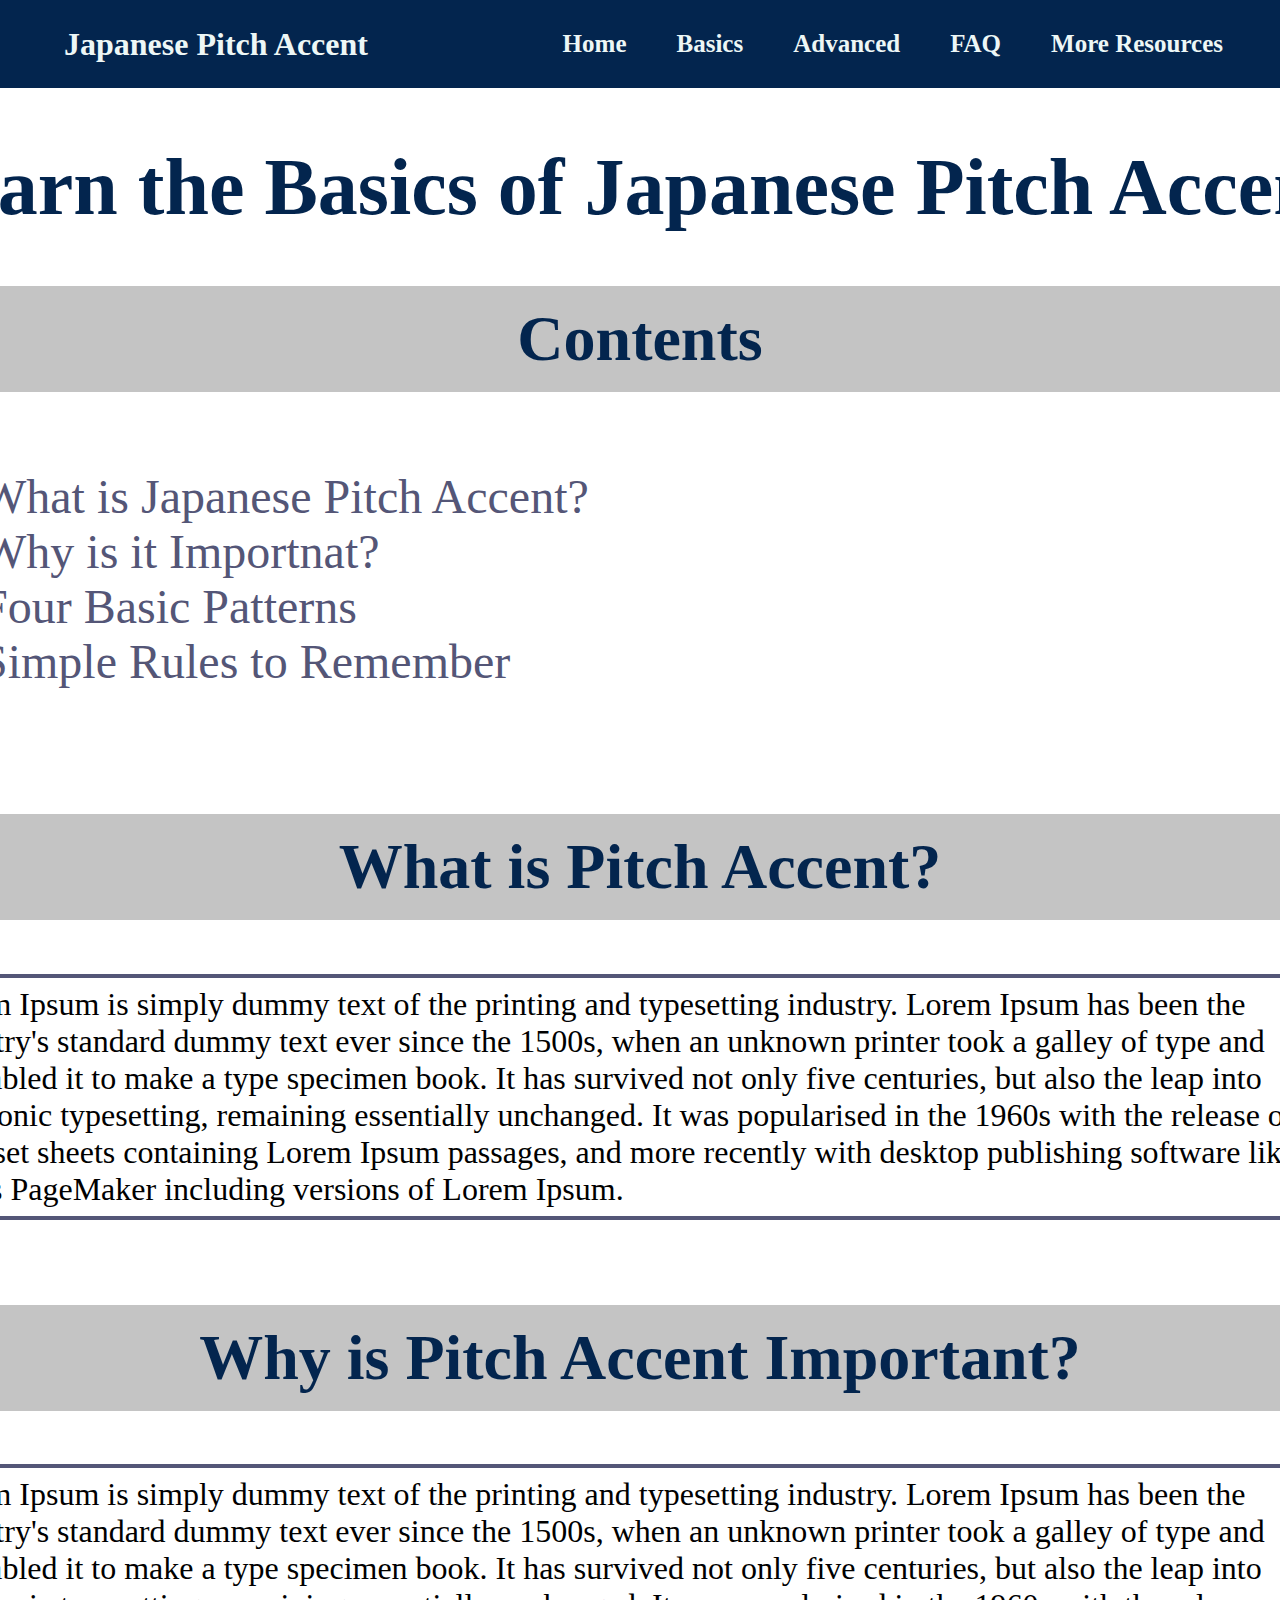
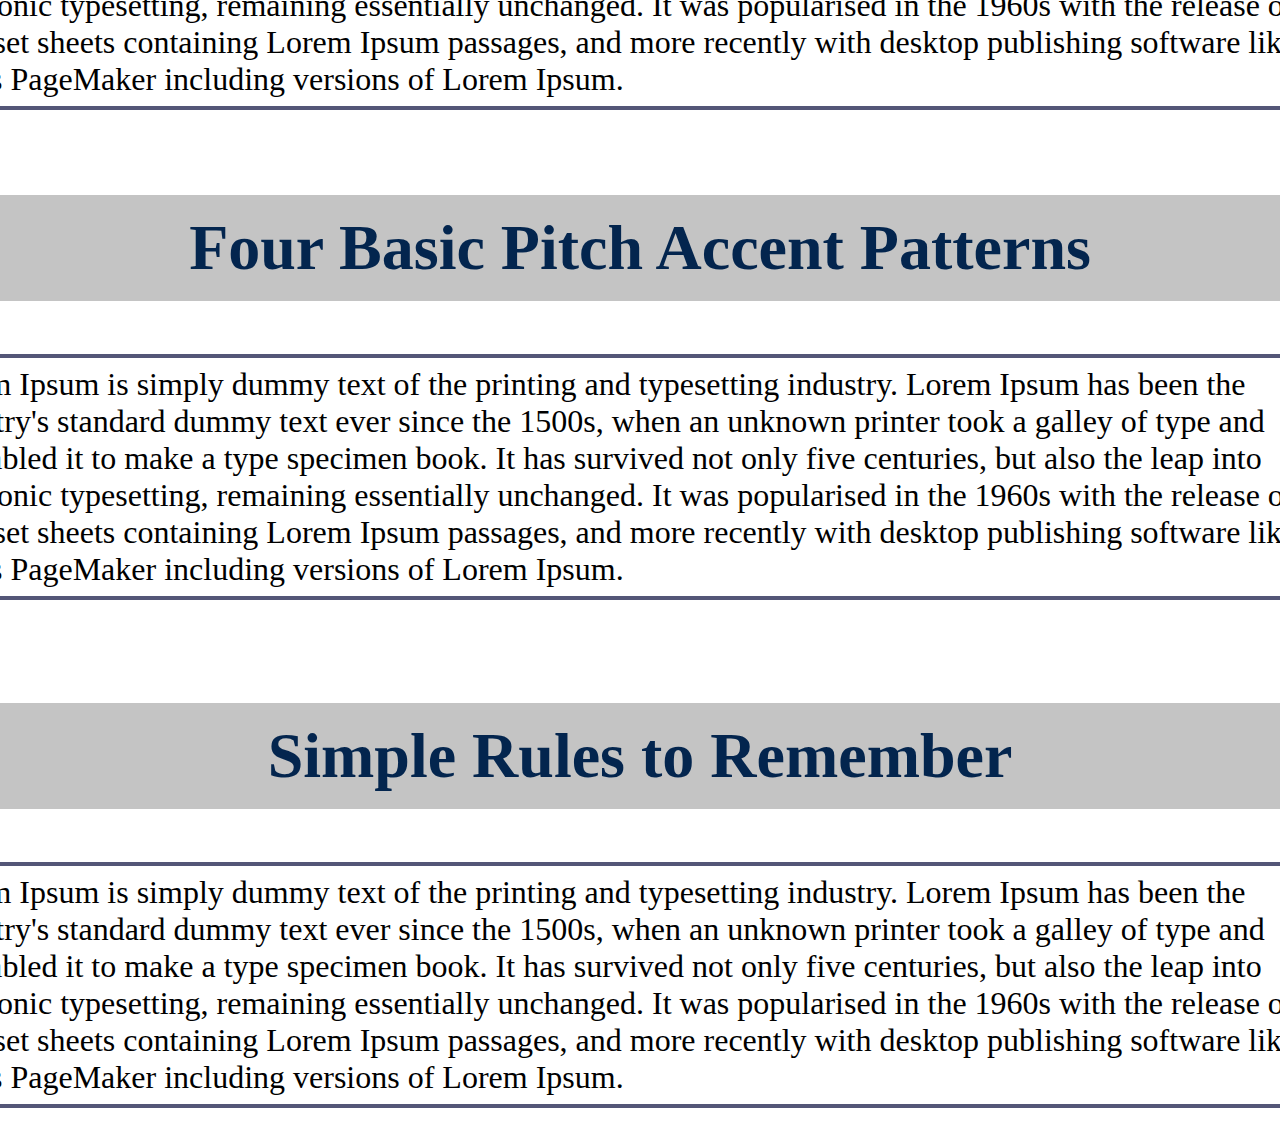
==== basics.html @ c9633d2d "Add files via upload" ====
<!DOCTYPE html>
<html lang="en">
<head>
    <meta charset="UTF-8">
    <meta http-equiv="X-UA-Compatible" content="IE=edge">
    <meta name="viewport" content="width=device-width, initial-scale=1.0">
    <link rel="stylesheet" href="basics.css">
    <title>Basics</title>
</head>
<body>
    <header>
        <h1 id="logo"><a href="index.html">Japanese Pitch Accent</a></h1> 
        <nav>
            <ul>
                <li><a href="index.html" class="nav-btn">Home</a></li>
                <li><a href="basics.html" class="nav-btn">Basics</a></li>
                <li><a href="advanced.html" class="nav-btn">Advanced</a></li>
                <li><a href="faq.html" class="nav-btn">FAQ</a></li>
                <li><a href="resources.html" class="nav-btn">More Resources</a></li>
            </ul>
        </nav>
    </header>
    <div class="main-wrapper">
        <div class="top-wrapper">
            <h1>Learn the Basics of Japanese Pitch Accent!</h1>
            <h2>Contents</h2>
            <ol>
                <li><a href="#what-is-pitch">What is Japanese Pitch Accent?</a></li> 
                <li><a href="#why-important">Why is it Importnat?</a></li>
                <li><a href="#patterns">Four Basic Patterns</a></li>
                <li><a href="#rules">Simple Rules to Remember</a></li>
            </ol>
        </div>
        <div id="what-is-pitch" class="info-container">
            <h2 >What is Pitch Accent?</h2>
            <p>Lorem Ipsum is simply dummy text of the printing 
                and typesetting industry. Lorem Ipsum has been the
                industry's standard dummy text ever since the 
                1500s, when an unknown printer took a galley 
                of type and scrambled it to make a type specimen 
                book. It has survived not only five centuries, 
                but also the leap into electronic typesetting, 
                remaining essentially unchanged. It was popularised 
                in the 1960s with the release of Letraset sheets
                containing Lorem Ipsum passages, and more recently
                with desktop publishing software like Aldus PageMaker 
                including versions of Lorem Ipsum.</p>
        </div>
        <div id="why-important" class="info-container">
            <h2>Why is Pitch Accent Important?</h2>
            <p>Lorem Ipsum is simply dummy text of the printing 
                and typesetting industry. Lorem Ipsum has been the
                industry's standard dummy text ever since the 
                1500s, when an unknown printer took a galley 
                of type and scrambled it to make a type specimen 
                book. It has survived not only five centuries, 
                but also the leap into electronic typesetting, 
                remaining essentially unchanged. It was popularised 
                in the 1960s with the release of Letraset sheets
                containing Lorem Ipsum passages, and more recently
                with desktop publishing software like Aldus PageMaker 
                including versions of Lorem Ipsum.</p>
        </div>
        <div id="patterns" class="info-container">
            <h2>Four Basic Pitch Accent Patterns</h2>
            <p>Lorem Ipsum is simply dummy text of the printing 
                and typesetting industry. Lorem Ipsum has been the
                industry's standard dummy text ever since the 
                1500s, when an unknown printer took a galley 
                of type and scrambled it to make a type specimen 
                book. It has survived not only five centuries, 
                but also the leap into electronic typesetting, 
                remaining essentially unchanged. It was popularised 
                in the 1960s with the release of Letraset sheets
                containing Lorem Ipsum passages, and more recently
                with desktop publishing software like Aldus PageMaker 
                including versions of Lorem Ipsum.</p>
            <img src="" alt="">
        </div>
        <div id="rules" class="info-container">
            <h2>Simple Rules to Remember</h2>
            <p>Lorem Ipsum is simply dummy text of the printing 
                and typesetting industry. Lorem Ipsum has been the
                industry's standard dummy text ever since the 
                1500s, when an unknown printer took a galley 
                of type and scrambled it to make a type specimen 
                book. It has survived not only five centuries, 
                but also the leap into electronic typesetting, 
                remaining essentially unchanged. It was popularised 
                in the 1960s with the release of Letraset sheets
                containing Lorem Ipsum passages, and more recently
                with desktop publishing software like Aldus PageMaker 
                including versions of Lorem Ipsum.</p>
        </div>
    </div>  
<!-- take me to advanced section? -->
</body>
</html>
---- basics.css ----
*, *::before, *::after {
    box-sizing: border-box;
}

body {
    margin: 0;
    height: 100%;
}

a, a:hover, a:focus, a:active {
    text-decoration: none;
    color: inherit;
}

nav ul {
    list-style: none;
    margin: 0px;
    padding: 0px;
}

 /* end of general CSS reseting*/

:root {
    --header-color: #011C27;
    --purple: #545677;
    --dark-blue: #03254E;
    --orange: #F19953;
    --white: #EDF7F6;
    --gray: #C4C4C4;
}

body {
    background-color: white;
}

header {
    display: flex;
    align-items: center;

    background-color: #03254E;
    
    padding: 0 2em;

    
}

nav ul{
    display: flex;
}


nav a:hover {
    color: rgb(211, 212, 212);
    box-sizing: border-box;
    border-bottom: 5px solid #F19953;
}


#logo {
    flex: 1;  
    color: #EDF7F6;
    margin: 0;
    padding-left: 1em;
}

#logo a {
    transition: color 0.3s ease-out;

}

#logo a:hover {
    color: #F19953;
}

nav li {    
    color: #EDF7F6;

    font-size: 25px;
    font-weight: 600;
}

.nav-btn {
    display: flex;        
    padding: 1em;
    border-bottom: 5px solid #03254E;
    border-top: 5px solid #03254E;

}

.main-wrapper {
    display: flex;
    flex-direction: column;
    align-items: center;
    justify-self: center;
}

.top-wrapper h1 {
    font-size: 5em;
    
    color: var(--dark-blue);

    text-align: center;
}

.top-wrapper h2 {
    text-align: center;

    color: var(--dark-blue);
    background-color:var(--gray);

    padding: .25em 0.5em;
    border-radius: 0.5em;

    font-size: 4em;
    
}

.top-wrapper ol {
    font-size: 3em;

    color: var(--purple);

    padding: .5em 1.5em;
    border-radius: 1em;
}

.top-wrapper li:hover {
    text-decoration: underline;

    color: black;


}
.info-container {
    width: 1500px;
}

.info-container h2 {
    text-align: center;

    color: var(--dark-blue);
    background-color:var(--gray);

    padding: .25em 0.5em;
    border-radius: 0.5em;

    font-size: 4em;
    
}

.info-container p {
    font-size: 2em;

    padding: .25em 1em;
    
    border: 4.5px solid var(--purple);
    border-radius: 1em;
}
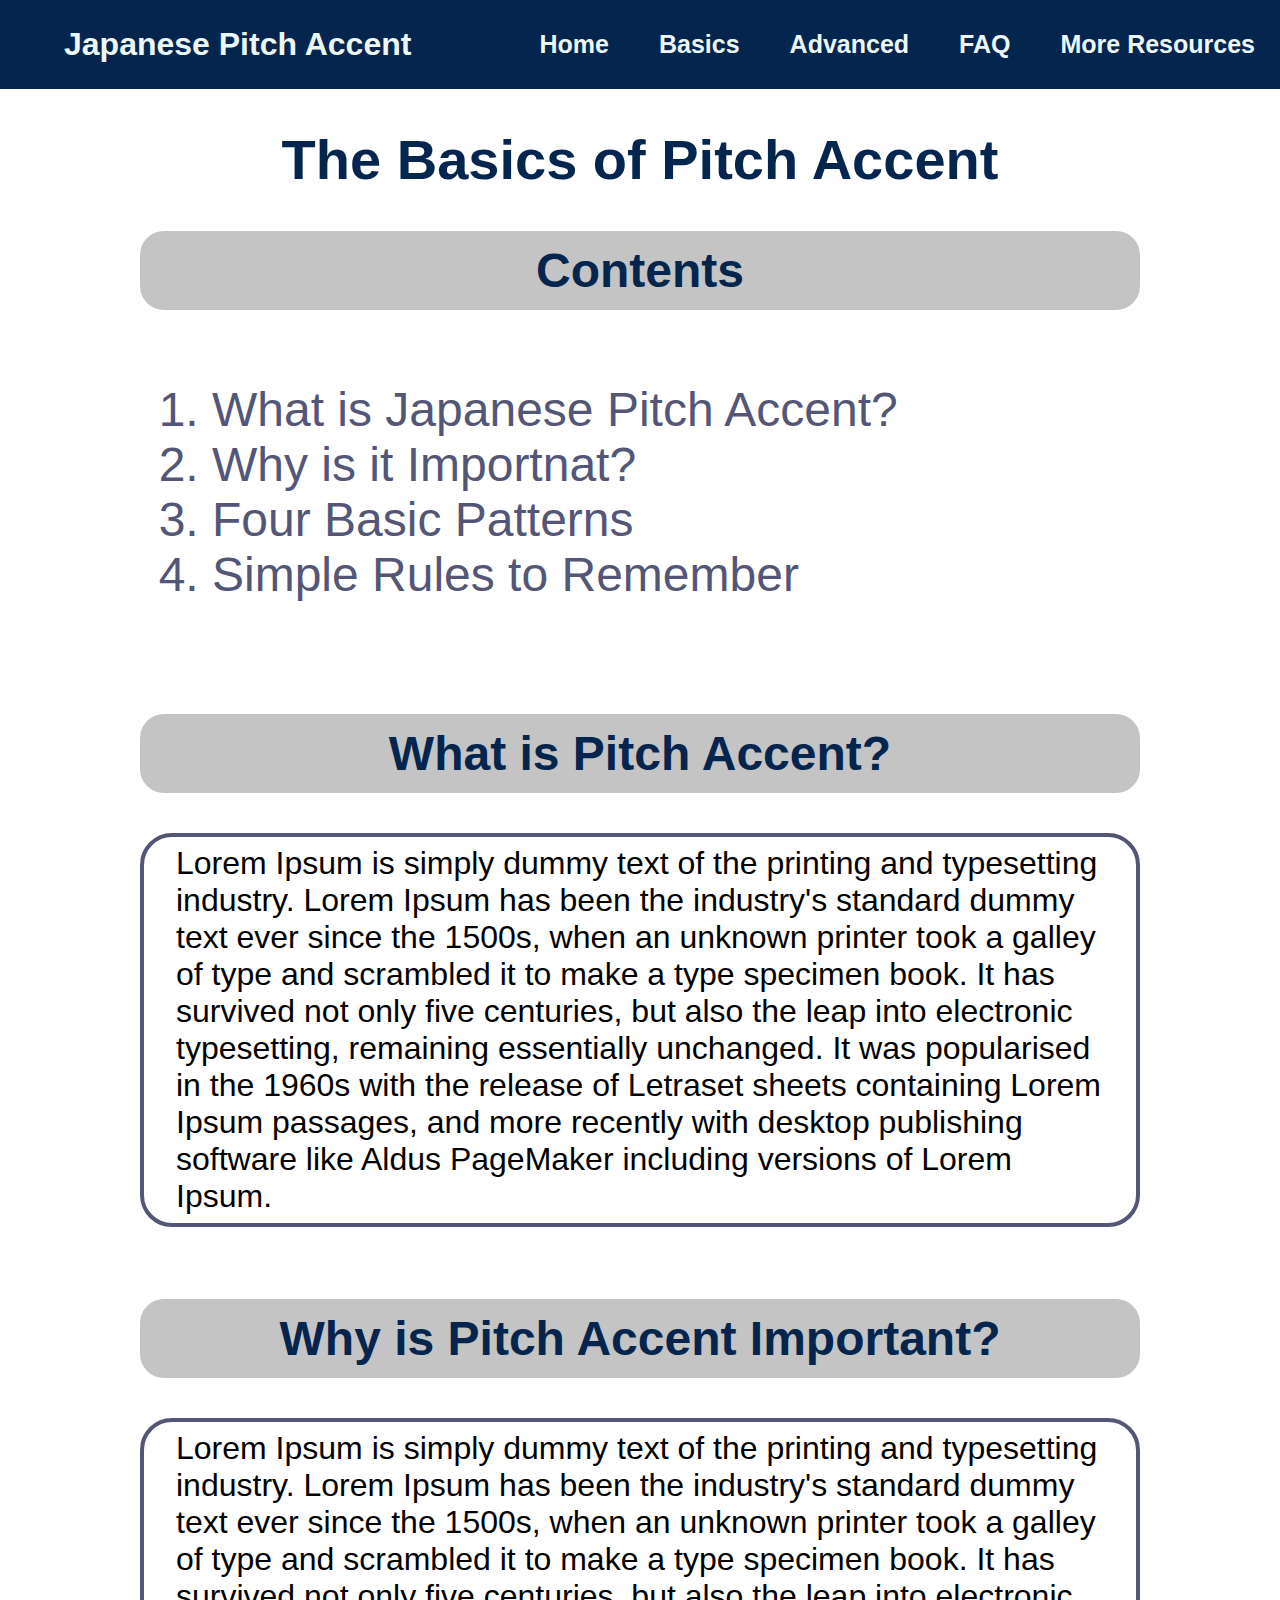
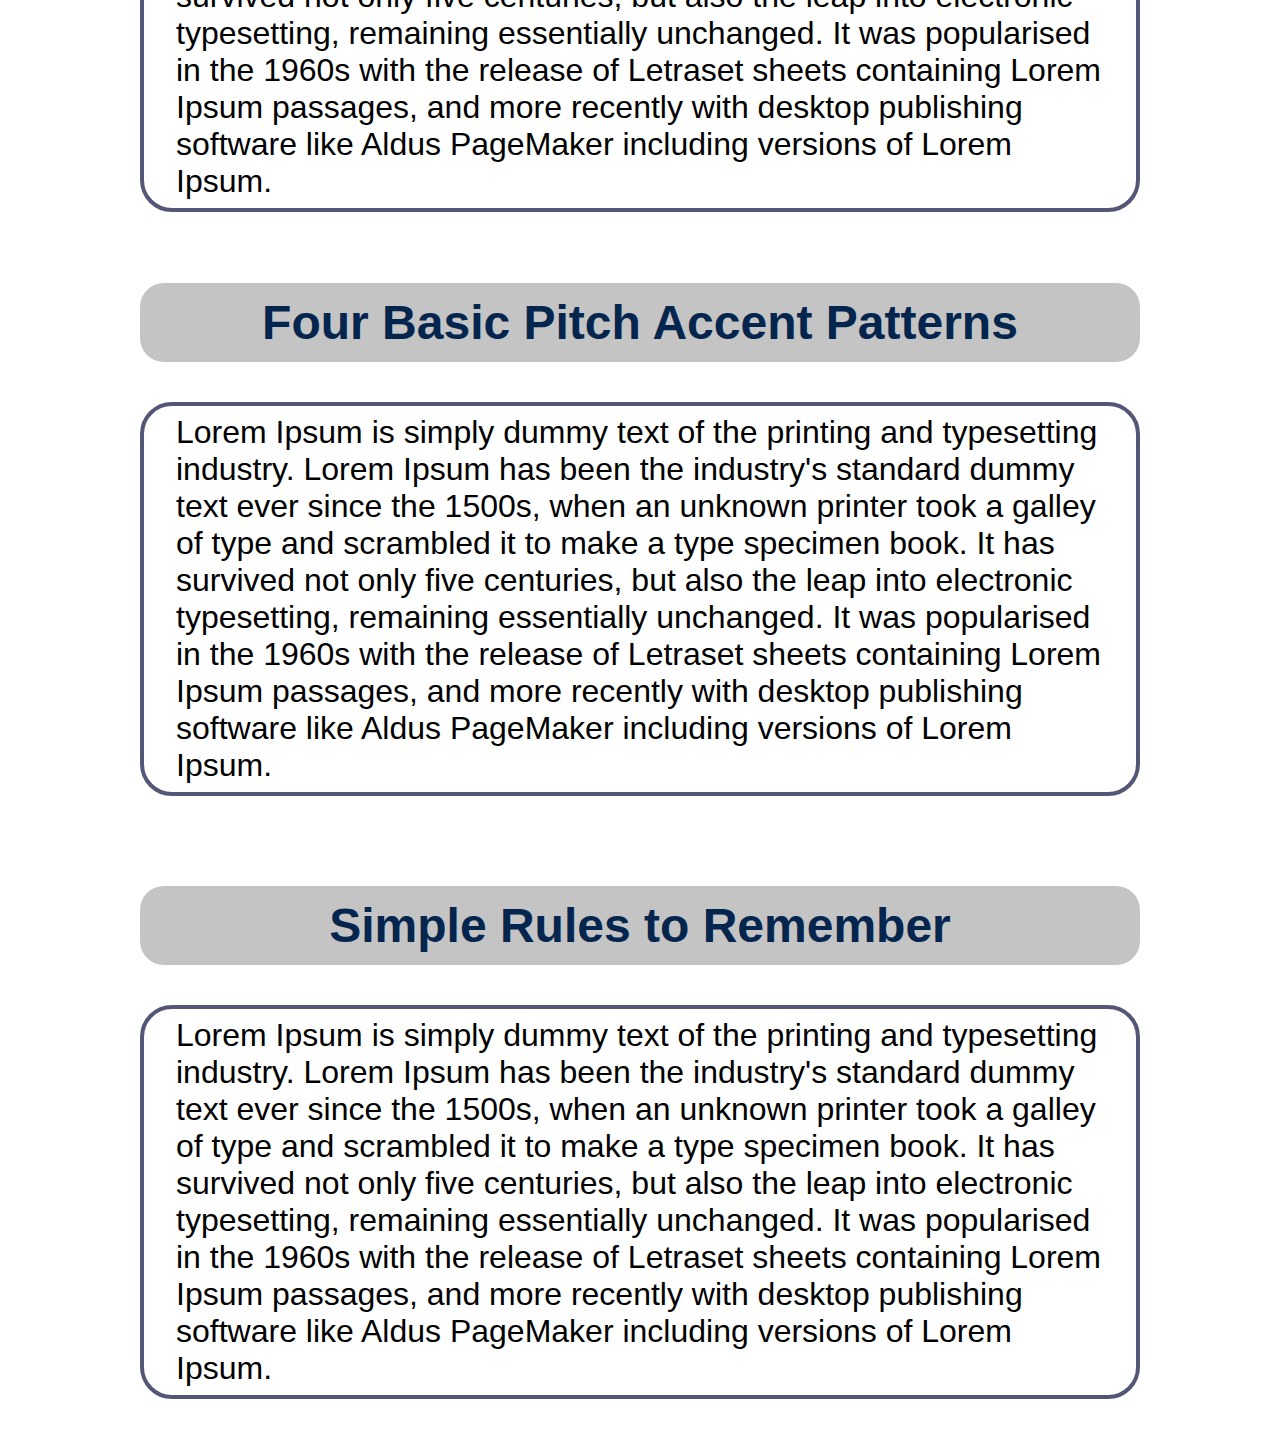
==== commit 966a4fd0: "Add files via upload" ====
--- a/basics.html
+++ b/basics.html
@@ -22,7 +22,7 @@
     </header>
     <div class="main-wrapper">
         <div class="top-wrapper">
-            <h1>Learn the Basics of Japanese Pitch Accent!</h1>
+            <h1>The Basics of Pitch Accent</h1>
             <h2>Contents</h2>
             <ol>
                 <li><a href="#what-is-pitch">What is Japanese Pitch Accent?</a></li> 
--- a/basics.css
+++ b/basics.css
@@ -30,7 +30,9 @@
 }
 
 body {
+    font-family: Arial, Helvetica, sans-serif;
     background-color: white;
+    
 }
 
 header {
@@ -39,7 +41,7 @@
 
     background-color: #03254E;
     
-    padding: 0 2em;
+    padding-left: 2em;
 
     
 }
@@ -74,7 +76,6 @@
 
 nav li {    
     color: #EDF7F6;
-
     font-size: 25px;
     font-weight: 600;
 }
@@ -94,8 +95,12 @@
     justify-self: center;
 }
 
+.top-wrapper {
+    width: 1000px;
+}
+
 .top-wrapper h1 {
-    font-size: 5em;
+    font-size: 3.5em;
     
     color: var(--dark-blue);
 
@@ -111,8 +116,7 @@
     padding: .25em 0.5em;
     border-radius: 0.5em;
 
-    font-size: 4em;
-    
+    font-size: 3em;
 }
 
 .top-wrapper ol {
@@ -131,9 +135,6 @@
 
 
 }
-.info-container {
-    width: 1500px;
-}
 
 .info-container h2 {
     text-align: center;
@@ -144,7 +145,7 @@
     padding: .25em 0.5em;
     border-radius: 0.5em;
 
-    font-size: 4em;
+    font-size: 3em;
     
 }
 
@@ -155,4 +156,7 @@
     
     border: 4.5px solid var(--purple);
     border-radius: 1em;
+
+    width: 1000px;
+
 }